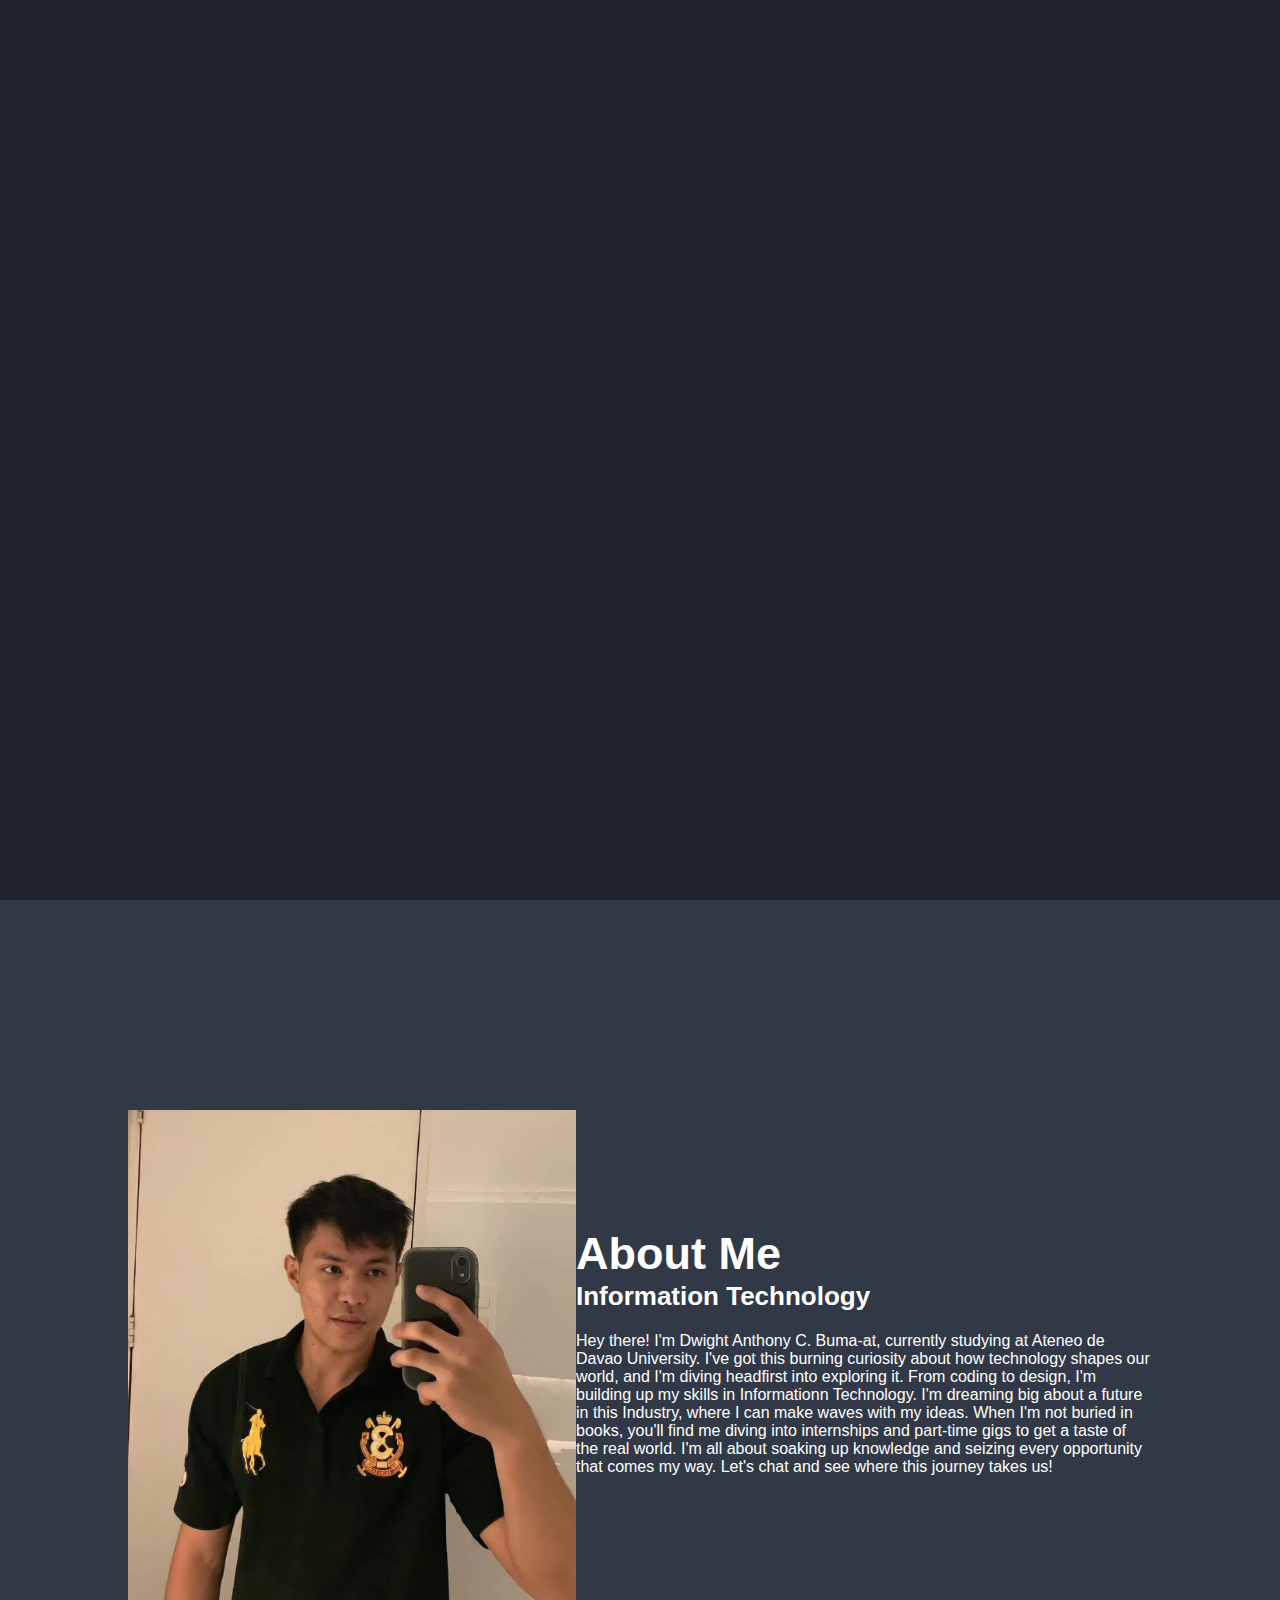
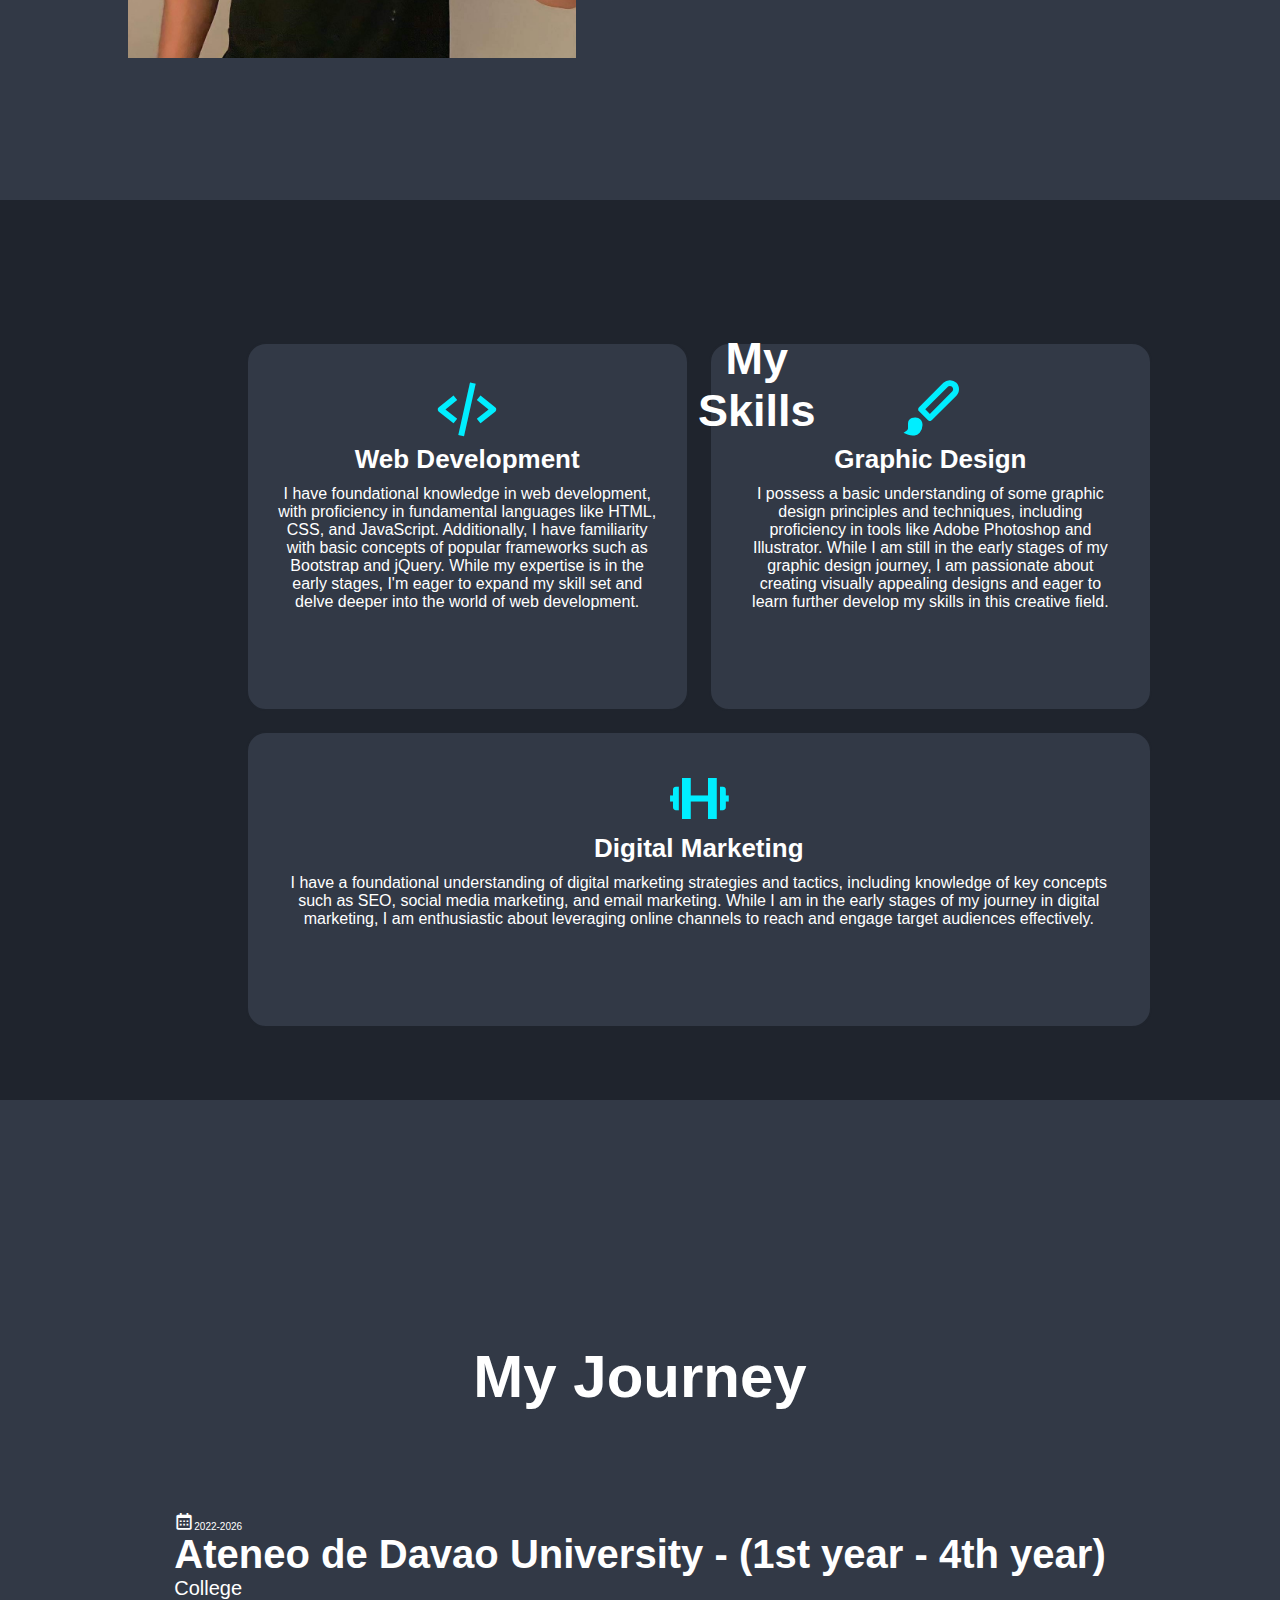
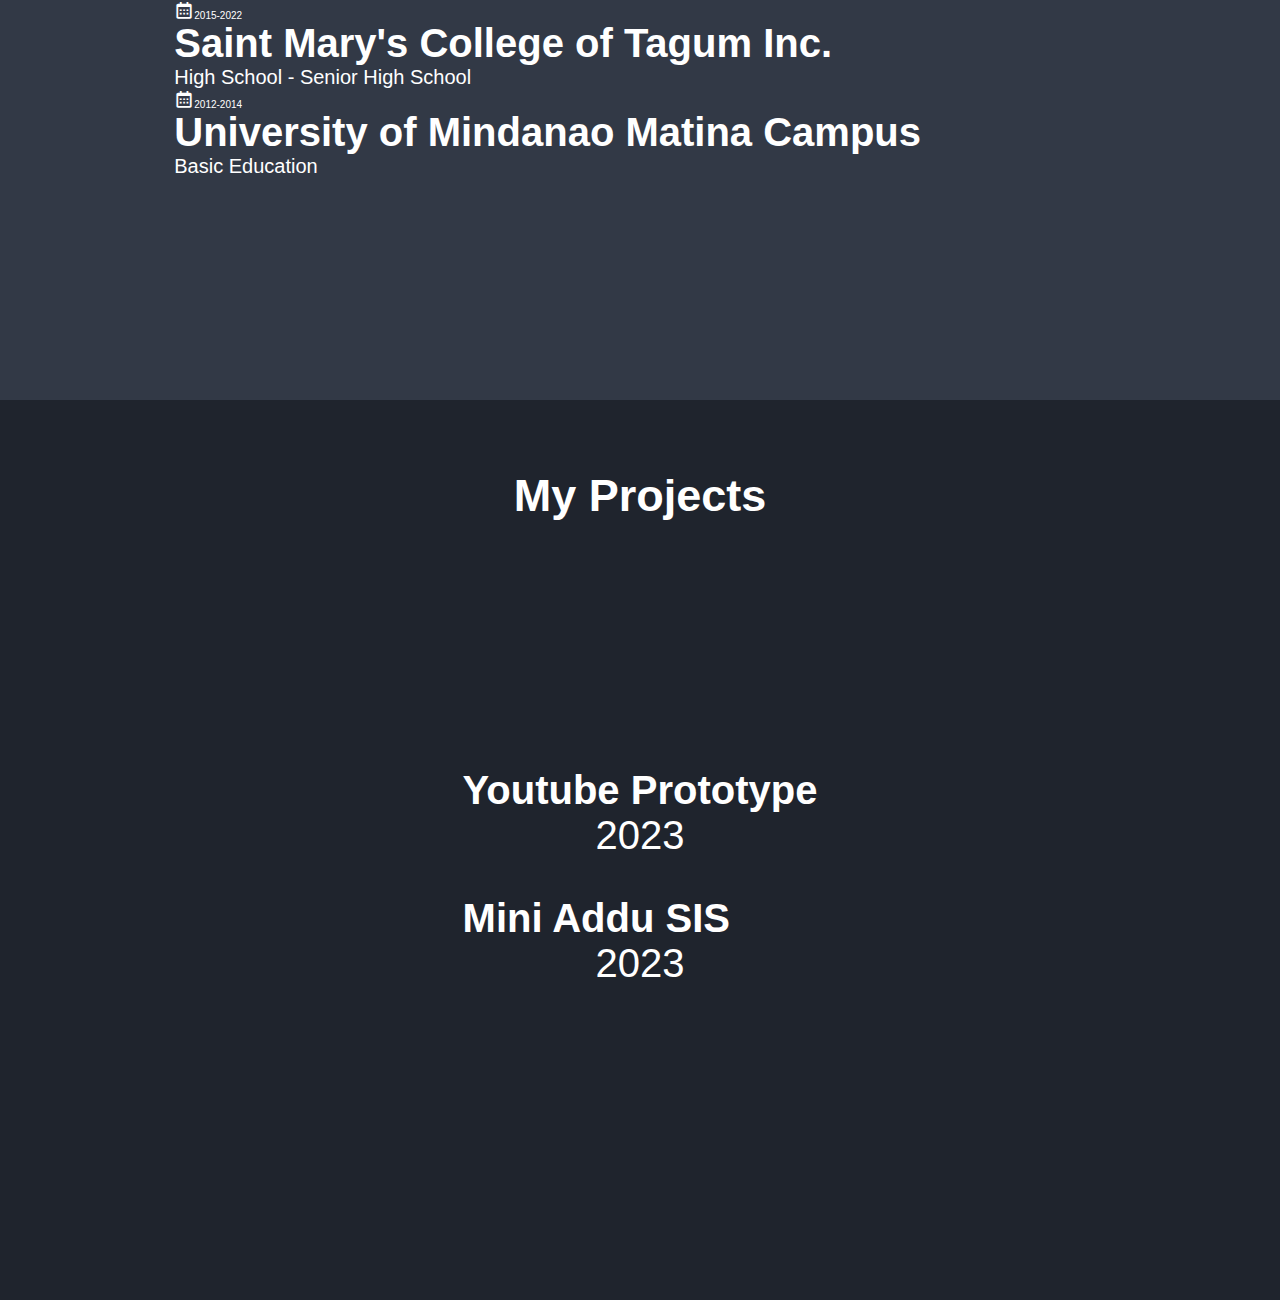
==== index.html @ be648e1a "portfolio.html change to index.html" ====
<!DOCTYPE html>
<html lang="en">
<head>
  <meta charset="UTF-8">
  <meta name="viewport" content="width=device-width, initial-scale=1.0">
  <title>Document</title>
  <link href='https://unpkg.com/boxicons@2.1.4/css/boxicons.min.css' rel='stylesheet'>
  <link rel="stylesheet" href="portfolio.css">
</head>
<body>
  
  <header class="header">
    <a href="#" class="logo">Portfolio</a>

    <nav class="navbar">
      <a href="#home" class="active">Home</a>
      <a href="#about">About</a>
      <a href="#skill">Skills</a>
      <a href="#education">Education</a>
      <a href="#project">Projects</a>
    </nav>
  </header>

  <section class="home" id="home">
    <div class="home-content">
      <h3>Hello, I am</h3>
      <h1>Dwight Anthony C. Buma-at</h1>
      <h3><span>Information Technology Student</span></h3>
      <p>"The Only Way is UP"</p>

      <div class="social-media">
        <a href="https://web.facebook.com/dwightanthony.bumaat/"><i class='bx bxl-facebook'></i></a>
        <a href="https://www.instagram.com/_dwightanthonyyy/" style="--i:8;"><i class='bx bxl-instagram-alt' ></i></a>
        <a href="https://github.com/DwightBuma-at" style="--i:9;"><i class='bx bxl-github' ></i></i></a>
        <a href="https://www.linkedin.com/in/dwight-anthony-buma-at-2694242b3/" style="--i:10;"><i class='bx bxl-linkedin' ></i></a>
      </div>
      
      <a href="https://docs.google.com/document/d/19R9bUVtr6txNIw3uF8SUI-ZhRzVNdM4XflnxzMtPC0A/edit?usp=sharing" class="btn" target="_blank">Download CV</a>
    </div>

    <div class="home-img">
      <img src="dwight.jpg" alt="">
    </div>
  </section>


  <!--ABOUT SECTION design-->

  <section class="about" id="about">
    <div class="about-img">
      <img src="anthony.jpg" alt="">
    </div>

      <div class="about-content">
        <h2 class="heading">About 
          <span>Me </span></h2>
        <h3> Information Technology</h3>
        <p>Hey there! I'm Dwight Anthony C. Buma-at, currently studying at Ateneo de Davao University. I've got this burning curiosity about how technology shapes our world, and I'm diving headfirst into exploring it. From coding to design, I'm building up my skills in Informationn Technology. I'm dreaming big about a future in this Industry, where I can make waves with my ideas. When I'm not buried in books, you'll find me diving into internships and part-time gigs to get a taste of the real world. I'm all about soaking up knowledge and seizing every opportunity that comes my way. Let's chat and see where this journey takes us!</p>
      <a href="https://docs.google.com/document/d/1NF-yzbj3EUjHgJC_3DXEIgI4WKwt8TDmZcS9DFmgSV8/edit?usp=sharing" class="btn" target="_blank">Read More</a>
    </div>
  </section>

  <!--SKILLS SECTION design-->

  <section class="skill" id="skill">
    <h2 class="heading">My Skills</h2>

    <div class="skill-container">
      <div class="skill-box">
        <i class='bx bx-code-alt' ></i>
          <h3> Web Development</h3>
          <p> I have foundational knowledge in web development, with proficiency in fundamental languages like HTML, CSS, and JavaScript. Additionally, I have familiarity with basic concepts of popular frameworks such as Bootstrap and jQuery. While my expertise is in the early stages, I'm eager to expand my skill set and delve deeper into the world of web development.</p>
          <a href="https://en.wikipedia.org/wiki/Web_development" class="btn"> Read More</a>
      </div>

      <div class="skill-box">
        <i class='bx bxs-paint'></i>
        <h3> Graphic Design</h3>
        <p> I possess a basic understanding of some graphic design principles and techniques, including proficiency in tools like Adobe Photoshop and Illustrator. While I am still in the early stages of my graphic design journey, I am passionate about creating visually appealing designs and eager to learn further develop my skills in this creative field.</p>
        <a href="https://en.wikipedia.org/wiki/Graphic_design" class="btn"> Read More</a>
    </div>

    <div class="skill-box">
      <i class='bx bx-dumbbell' ></i>
      <h3> Digital Marketing</h3>
      <p> I have a foundational understanding of digital marketing strategies and tactics, including knowledge of key concepts such as SEO, social media marketing, and email marketing. While I am in the early stages of my journey in digital marketing, I am enthusiastic about leveraging online channels to reach and engage target audiences effectively.</p>
      <a href="https://en.wikipedia.org/wiki/Digital_marketing" class="btn"> Read More</a>
  </div>
    </div>
  </section>


  <!-- EDUCATION-->
  
  <section class="education" id="education">
    <h2 class="heading">My <span> Journey</span></h2>

    <div class="education-row">
      <div class="education-column">


        <div class="education-box">
          <div class="education-content">
            <div class="content">
              <div class="year"><i class='bx bx-calendar'></i>2022-2026</div>
              <h3> Ateneo de Davao University - (1st year - 4th year)</h3>
              <p> College</p>
            </div>
          </div>

          <div class="education-content">
            <div class="content">
              <div class="year"><i class='bx bx-calendar'></i>2015-2022</div>
              <h3> Saint Mary's College of Tagum Inc.</h3>
              <p> High School - Senior High School</p>
            </div>
          </div>

          <div class="education-content">
            <div class="content">
              <div class="year"><i class='bx bx-calendar'></i>2012-2014</div>
              <h3> University of Mindanao Matina Campus</h3>
              <p> Basic Education</p>
            </div>
          </div>
        </div>
      </div>
    </div>
  </section>

    <!-- PROJECT-->
  
    <section class="project" id="project">
      <h2 class="heading">My <span> Projects</span></h2>

      <div class="project">
        <div class="project-content">
          <div class="content">
 
            <h1> Youtube Prototype </h1>
            <center><p> 2023 </p>
            <a href="https://github.com/DwightBuma-at/DBPROJECT.git" class="btn" target="_blank">Click Here</a></center>


            <h1> Mini Addu SIS </h1>
            <center><p> 2023 </p>
            <a href="https://github.com/drainjesus/mini-addu-sis.git" class="btn" target="_blank">Click Here</a></center>
            
          </div>
        </div>
      
<script src="script.js"></script>
    
  </section>
</body>
</html>
---- portfolio.css ----
* {
  margin: 0;
  padding: 0;
  box-sizing: border-box;
  text-decoration: none;
  border: none;
  outline: none;
  scroll-behavior: smooth;
  font-family: 'Poppins', sans-serif;
}

:root {
  --bg-color: #1f242d;
  --second-bg-color: #323946;
  --text-color: #fff;
  --main-color: #0ef;
}

html {
  font-size: 62.5%;
  overflow-x: hidden;
}

body {
  background: var(--bg-color);
  color: var(--text-color);
}

.header {
  position: fixed;
  top: 0;
  left: 0;
  width: 100%;
  padding: 2rem 9%;
  background: var(--bg-color);
  display: flex;
  justify-content: space-between;
  align-items: center;
  z-index: 100;
}

.logo {
  font-size: 2.5rem;
  color: var(--text-color);
  font-weight: 600;
  cursor: default;
  opacity: 0;
  animation: slideRight 1s ease forwards;
  
}

.navbar a {
  display: inline-block ;
  font-size: 18px;
  color: #fff;
  text-decoration: none;
  font-weight: 500;
  margin-left: 35px;
  transition: .3s;
  opacity: 0;
  animation: slideTop .5s ease forwards;
  animation-delay: calc(.2s * var(--i));
}


.navbar a:hover,
.navbar a.active { 
  color: var(--main-color)
}

.home {
  position: relative;
  width: 100%;
  height: 100vh;
  display: flex;
  justify-content: space-between;
  align-items: center;
  padding: 70px 10% 0;
}

.home-content {
  max-width: 600px;
}

.home-content h3 {
  font-size: 32px;
  font-weight: 700;
  opacity: 0;
  animation: slideBottom 1s ease forwards;
  animation-delay: .7s;
}


.home-content h3:nth-of-type(2) {
  margin-bottom: 30px;
  animation: slideTop 1s ease forwards;
  animation-delay: .7s;
}

.home-content h3 span {
  color: #0ef;
}

.home-content h1 {
  font-size: 56px;
  font-weight: 700;
  margin: -3px 0;
  opacity: 0;
  animation: slideRight 1s ease forwards;
  animation-delay: 1s;
}

.home-content p {
  font-size: 1.6rem;
  opacity: 0;
  animation: slideLeft 1s ease forwards;
  animation-delay: 1s;
}

.home-img img {
  max-width: 450px;
  margin-right: -20px;
  opacity: 0;
  animation: zoomIn 1s ease forwards;
  animation-delay: 2s
}

.social-media a {
  display: inline-flex;
  justify-content: center;
  align-items: center;
  width: 40px;
  height: 40px;
  background: transparent;
  border: 2px solid #0ef;
  border-radius: 50%;
  font-size: 20px;
  color:  #0ef;
  text-decoration: none;
  margin: 30px 15px 30px 0;
  transition: .5s ease;
  opacity: 0;
  animation: slideLeft 1s ease forwards;
  animation-delay: calc(.2s * var(--i));
}

.social-media a:hover {
  background: #0ef;
  color: #1f242d;
  box-shadow: 0 0 20px #0ef;
}

.btn {
  display: inline-block;
  padding: 1rem 2.8rem;
  background: #0ef;
  border-radius: 4rem;
  box-shadow: 0 0 1rem var(--main-color);
  font-size: 1.6rem;
  color: var(--second-bg-color);
  letter-spacing: .1rem;
  font-weight: 600;
  transition: .5s ease;
  opacity: 0;
  animation: slideTop 1s ease forwards;
  animation-delay: 2s
}

.btn:hover {
  box-shadow: none;
}


.about {
  position: relative;
  width: 100%;
  height: 100vh;
  display: flex;
  justify-content: space-between;
  align-items: center;
  padding: 70px 10% 0;
  background: var(--second-bg-color);
}

.about-content {
  max-width: 600px;
}

.about-img img{
  width: 35vw;
}

.heading {
  text-align: center;
  font-size: 4.5rem;
}

.about-content h2 {
  text-align: left;
  line-height: 1.2
  
}

.about-content h3 {
  font-size: 2.6rem;
}

.about-content p {
  font-size: 1.6rem;
  margin: 2rem 0 3rem;
}

.skill {
  position: relative;
  width: 100%;
  height: 100vh;
  display: flex;
  justify-content: space-between;
  align-items: center;
  padding: 70px 10% 0;
  background: var(--bg-color);
}


.skill h2 {
  margin-bottom: 60rem;
  position: relative;
  left: 570px;
  

}

.skill-container {
  display: flex;
  justify-content: center;
  align-items: center;
  flex-wrap: wrap;
  gap:  2rem;
}

.skill-container .skill-box {
  flex: 1 1 30rem;
  background: var(--second-bg-color);
  padding: 3rem;
  border-radius: 2rem;
  text-align: center;
  border: .2rem solid var(--bg-color);
  transition: .5s ease;

}

.skill-container .skill-box:hover {
  border-color: var(--main-color);
  transform: scale(1.02);
}

.skill-box i {
  font-size: 7rem;
  color: var(--main-color);
}

.skill-box h3 {
  font-size: 2.6rem;

}

.skill-box p {
  font-size: 1.6rem;
  margin: 1rem 0 3rem;
}

.education {
  position: relative;
  width: 100%;
  height: 100vh;
  display: flex;
  justify-content: space-between;
  align-items: center;
  padding: 70px 10% 0;
  background: var(--second-bg-color);
  display: flex;
  justify-content: center;
  align-items: center;
  flex-direction: column;
  min-height: auto;
  padding-bottom: 5rem;
}

.education h2 {
  font-size: 60px;
  margin-bottom: 100px;
}

.education h3 {
  font-size: 40px;
}
.education p, i {
  
  font-size: 20px;
}

.project {
  position: relative;
  width: 100%;
  height: 100vh;
  display: flex;
  justify-content: space-between;
  align-items: center;
  padding: 70px 10% 0;
  background: var(--bg-color);
  display: flex;
  justify-content: center;
  align-items: center;
  flex-direction: column;
  min-height: auto;
  padding-bottom: 5rem;
}

.project h1, p {
  font-size: 40px;
}





















/* KEYFRAMES ANIMATION */
@keyframes slideRight {
  0% {
    transform: translateX(-100px);
    opacity: 0;
  }

  100% {
    transform: translateX(-100x);
    opacity: 1;
  }
}

@keyframes slideLeft{
  0% {
    transform: translateX(100px);
    opacity: 0;
  }

  100% {
    transform: translateX(-100x);
    opacity: 1;
  }
}

@keyframes slideTop {
  0% {
    transform: translateY(100px);
    opacity: 0;
  }

  100% {
    transform: translateY(-100x);
    opacity: 1;
  }
}

@keyframes slideBottom {
  0% {
    transform: translateY(-100px);
    opacity: 0;
  }

  100% {
    transform: translateY(-100x);
    opacity: 1;
  }
}

@keyframes zoomIn {
  0% {
    transform: scale(0);
    opacity: 0;
  }

  100% {
    transform: scale(1);
    opacity: 1;
  }
}
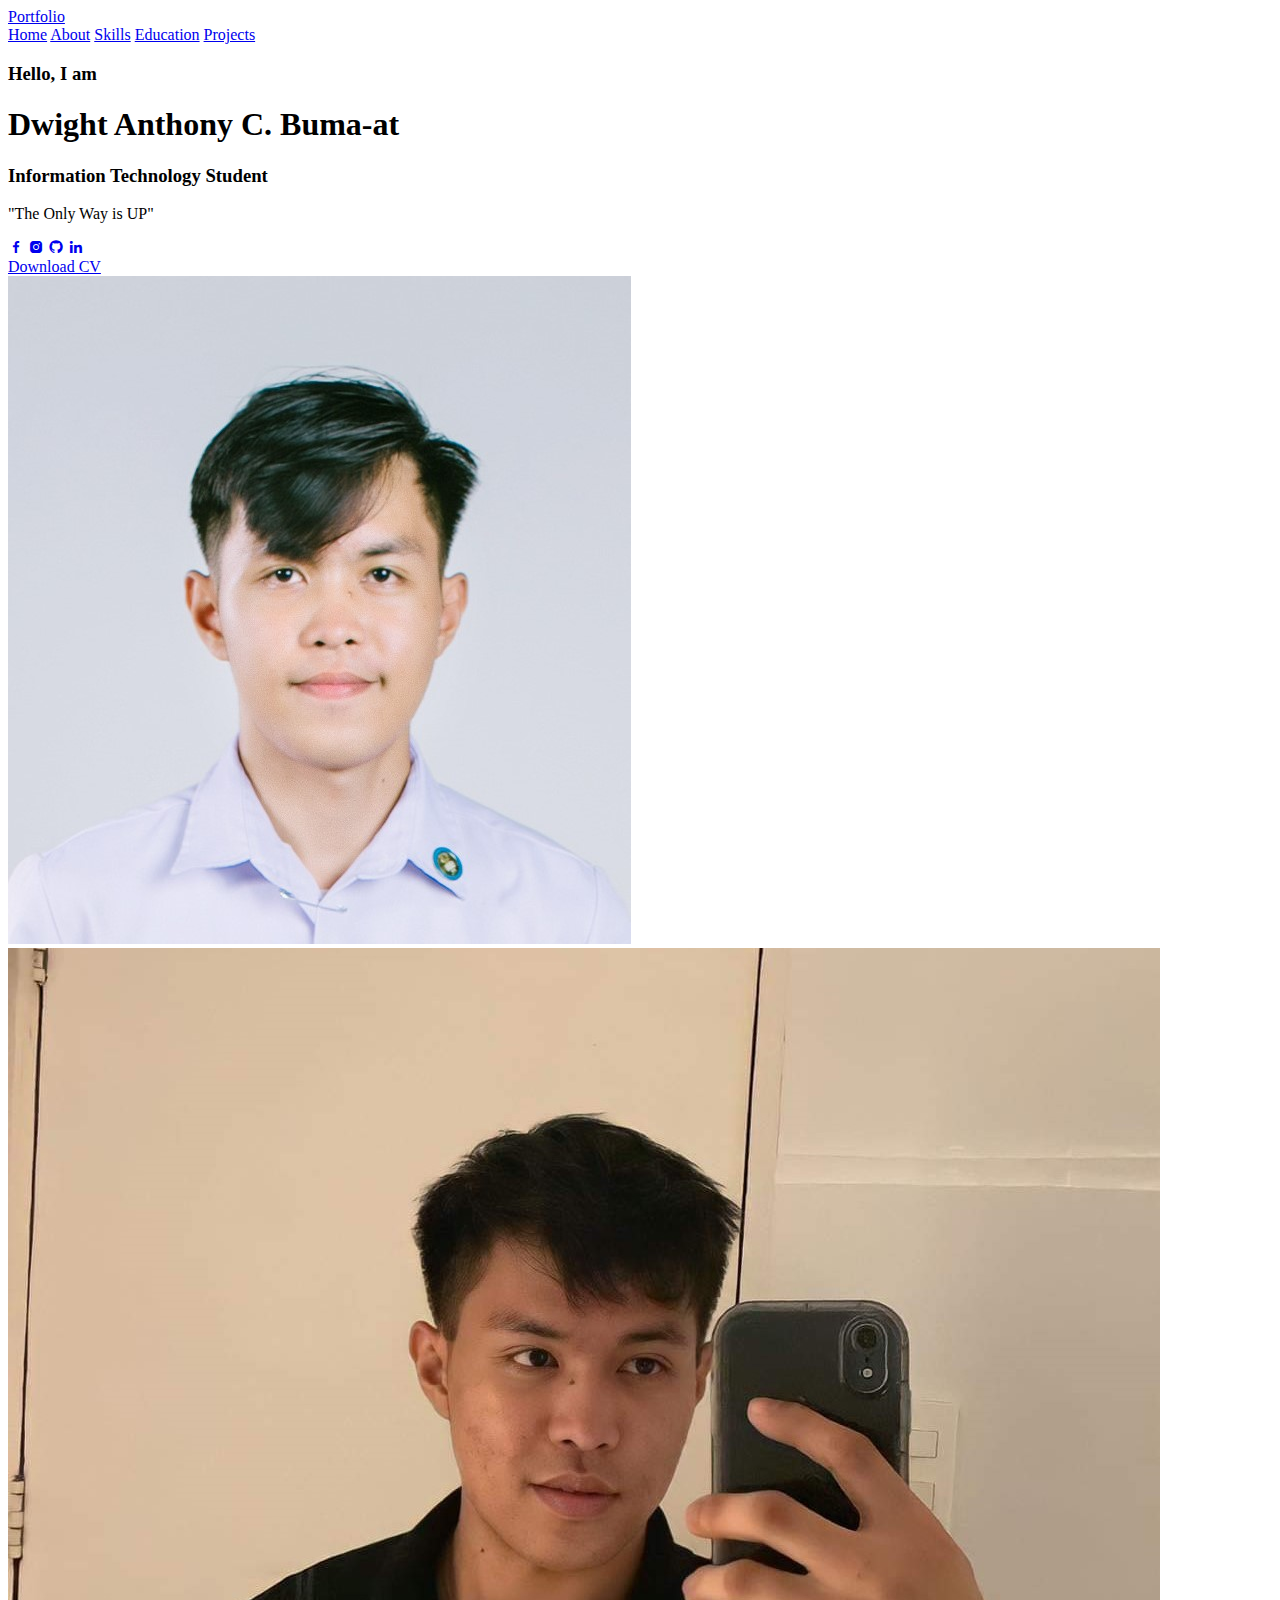
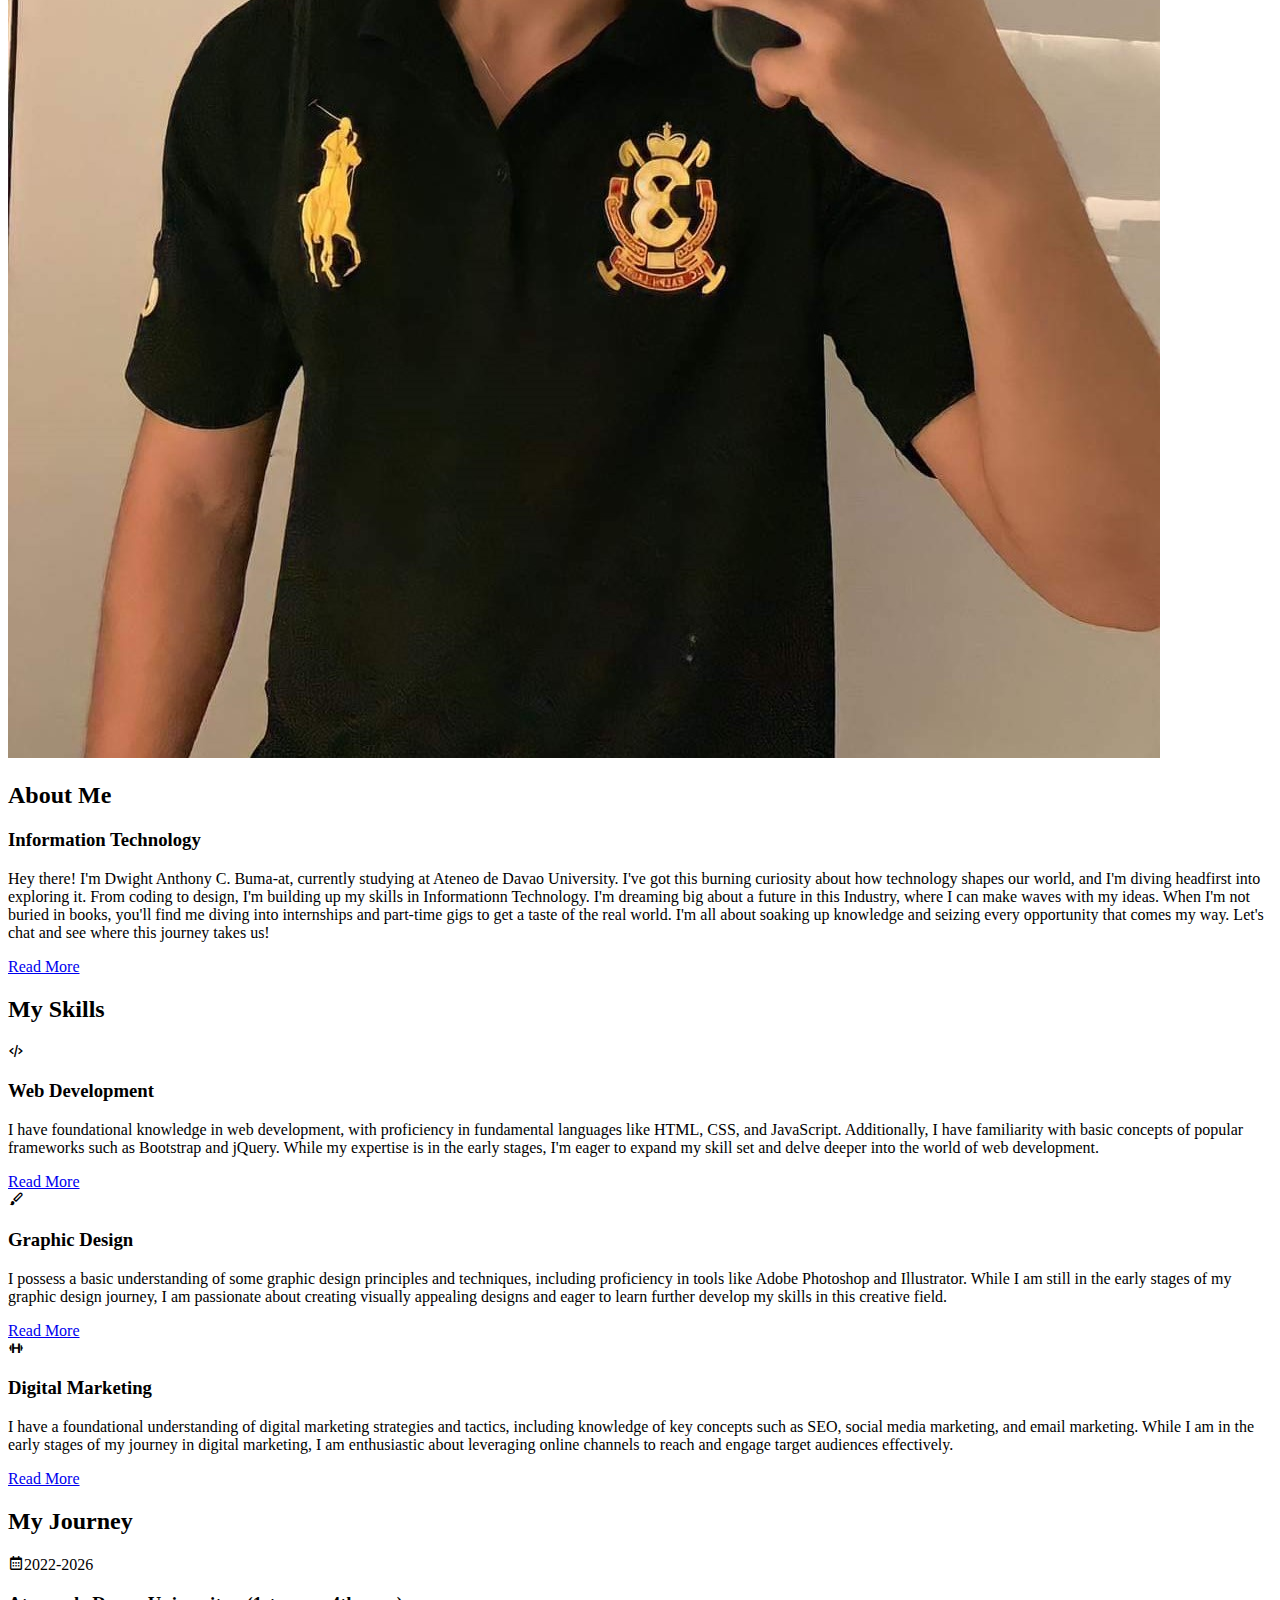
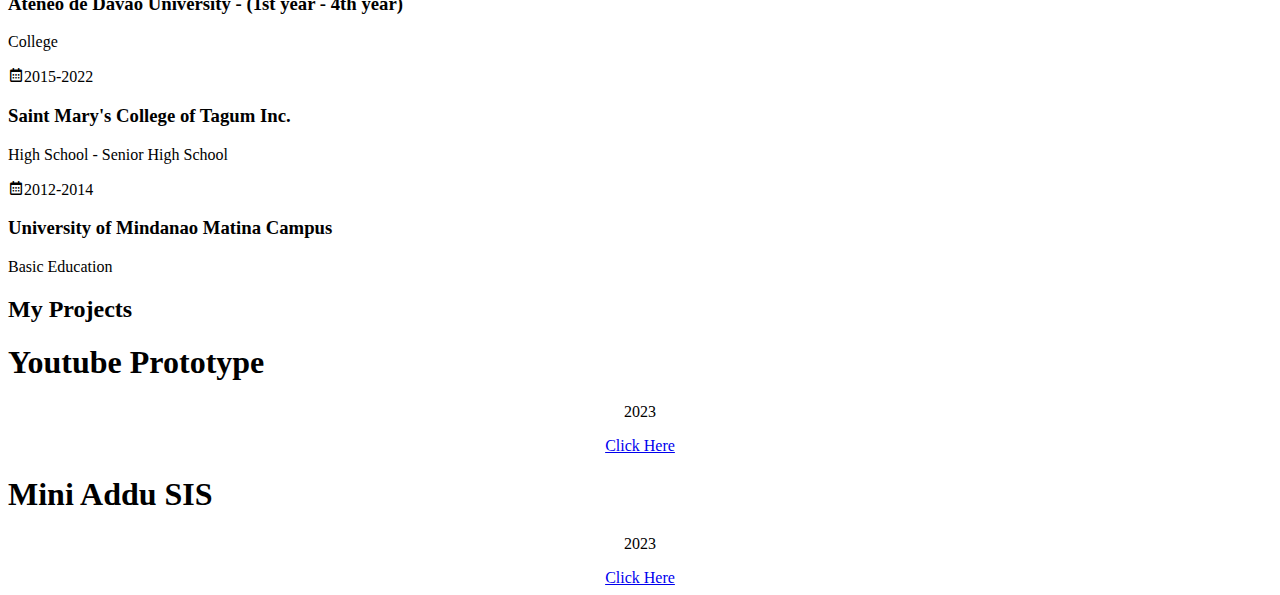
==== commit 272ac508: "Merge branch 'main' of https://github.com/DwightBuma-at/DwightBuma-at.github.io" ====
--- a/index.html
+++ b/index.html
@@ -5,7 +5,7 @@
   <meta name="viewport" content="width=device-width, initial-scale=1.0">
   <title>Document</title>
   <link href='https://unpkg.com/boxicons@2.1.4/css/boxicons.min.css' rel='stylesheet'>
-  <link rel="stylesheet" href="portfolio.css">
+  <link rel="stylesheet" type=“text/css” href="/DwightBuma-at.github.io/portfolio.css">
 </head>
 <body>
   
@@ -153,4 +153,4 @@
     
   </section>
 </body>
-</html> +</html> 
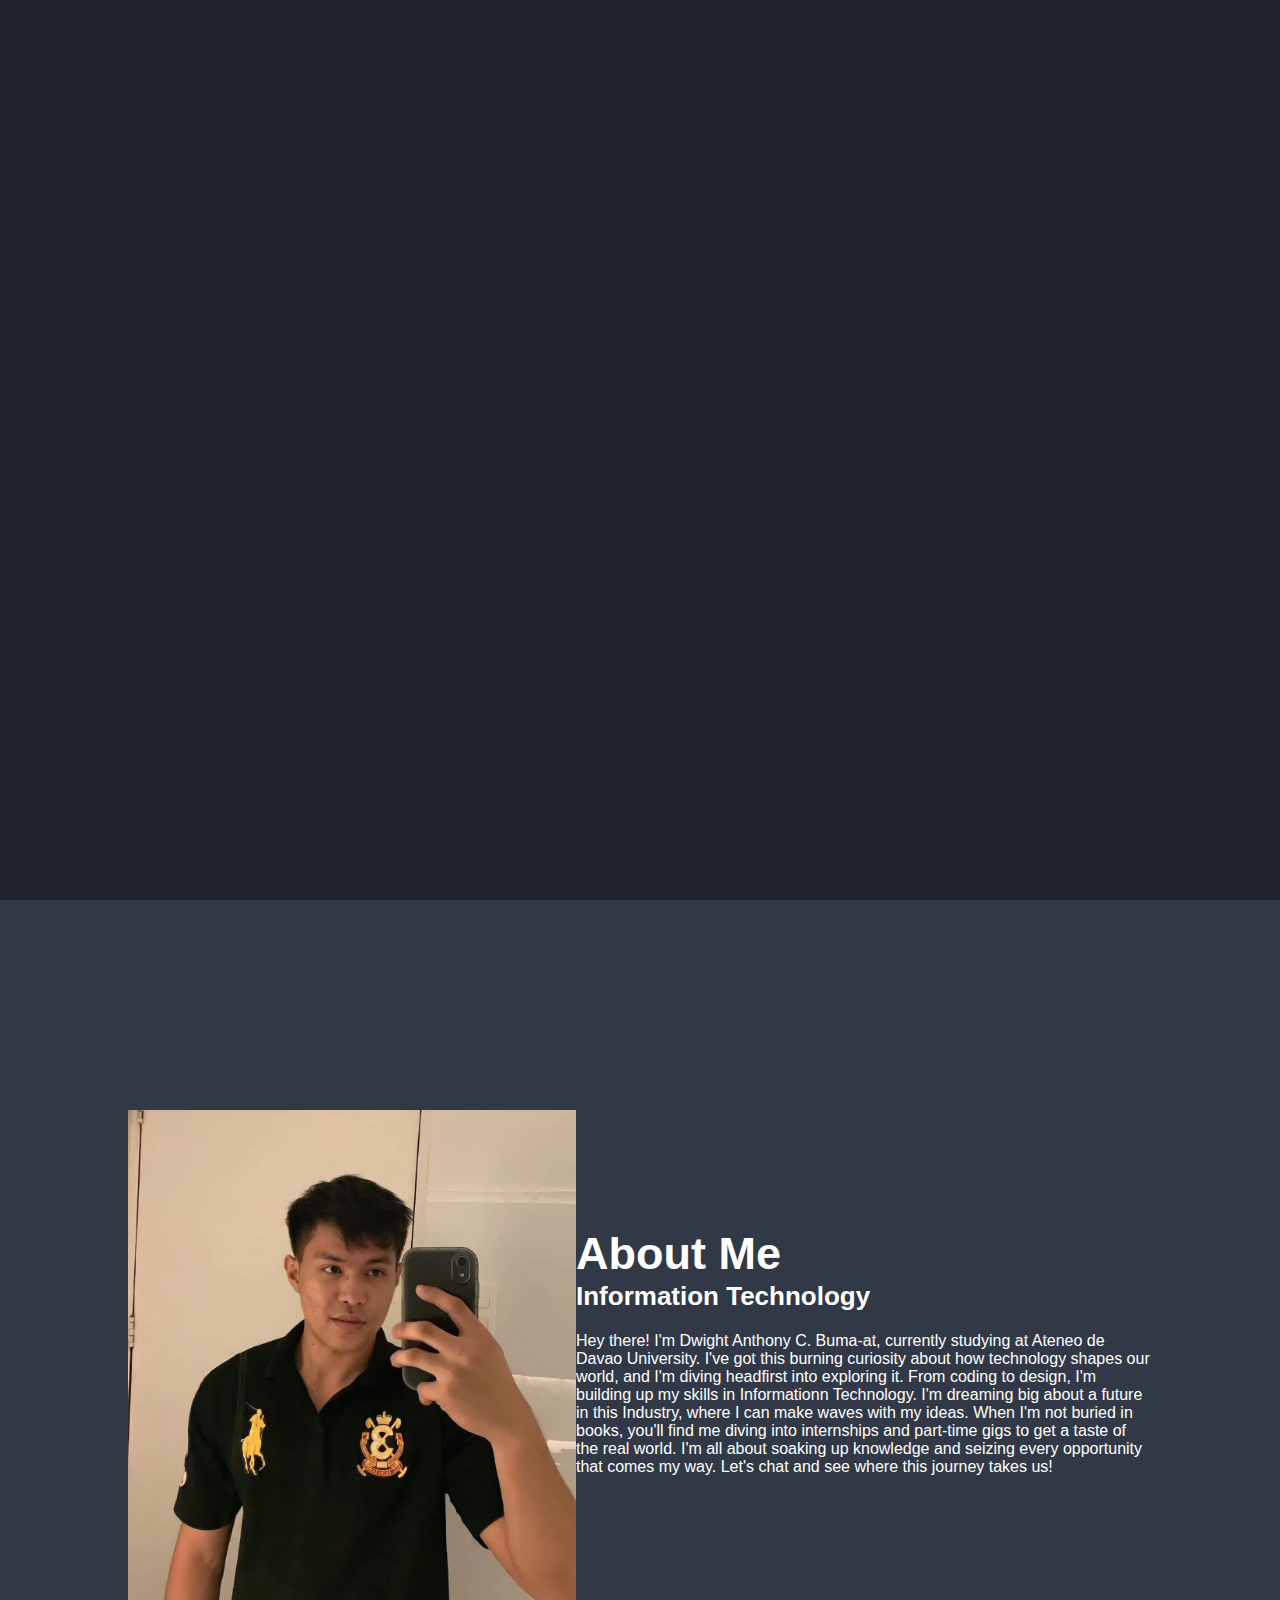
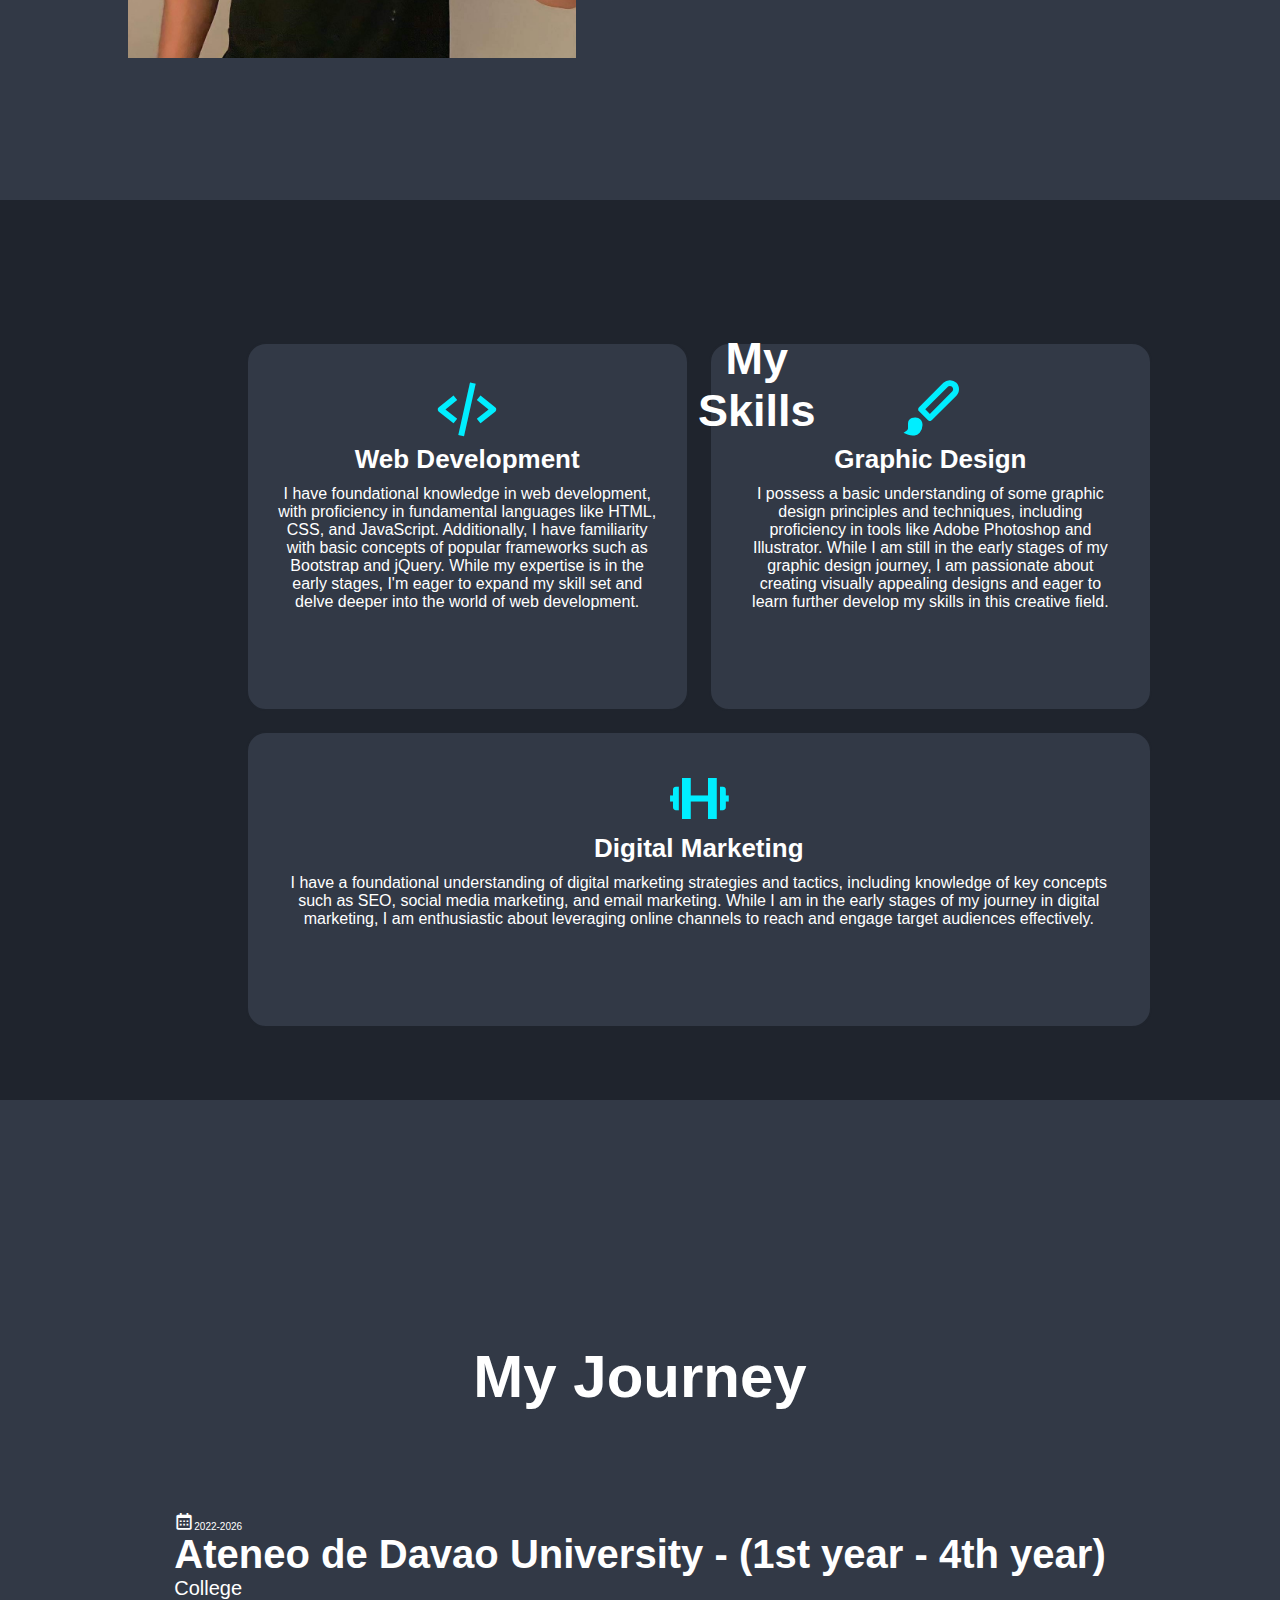
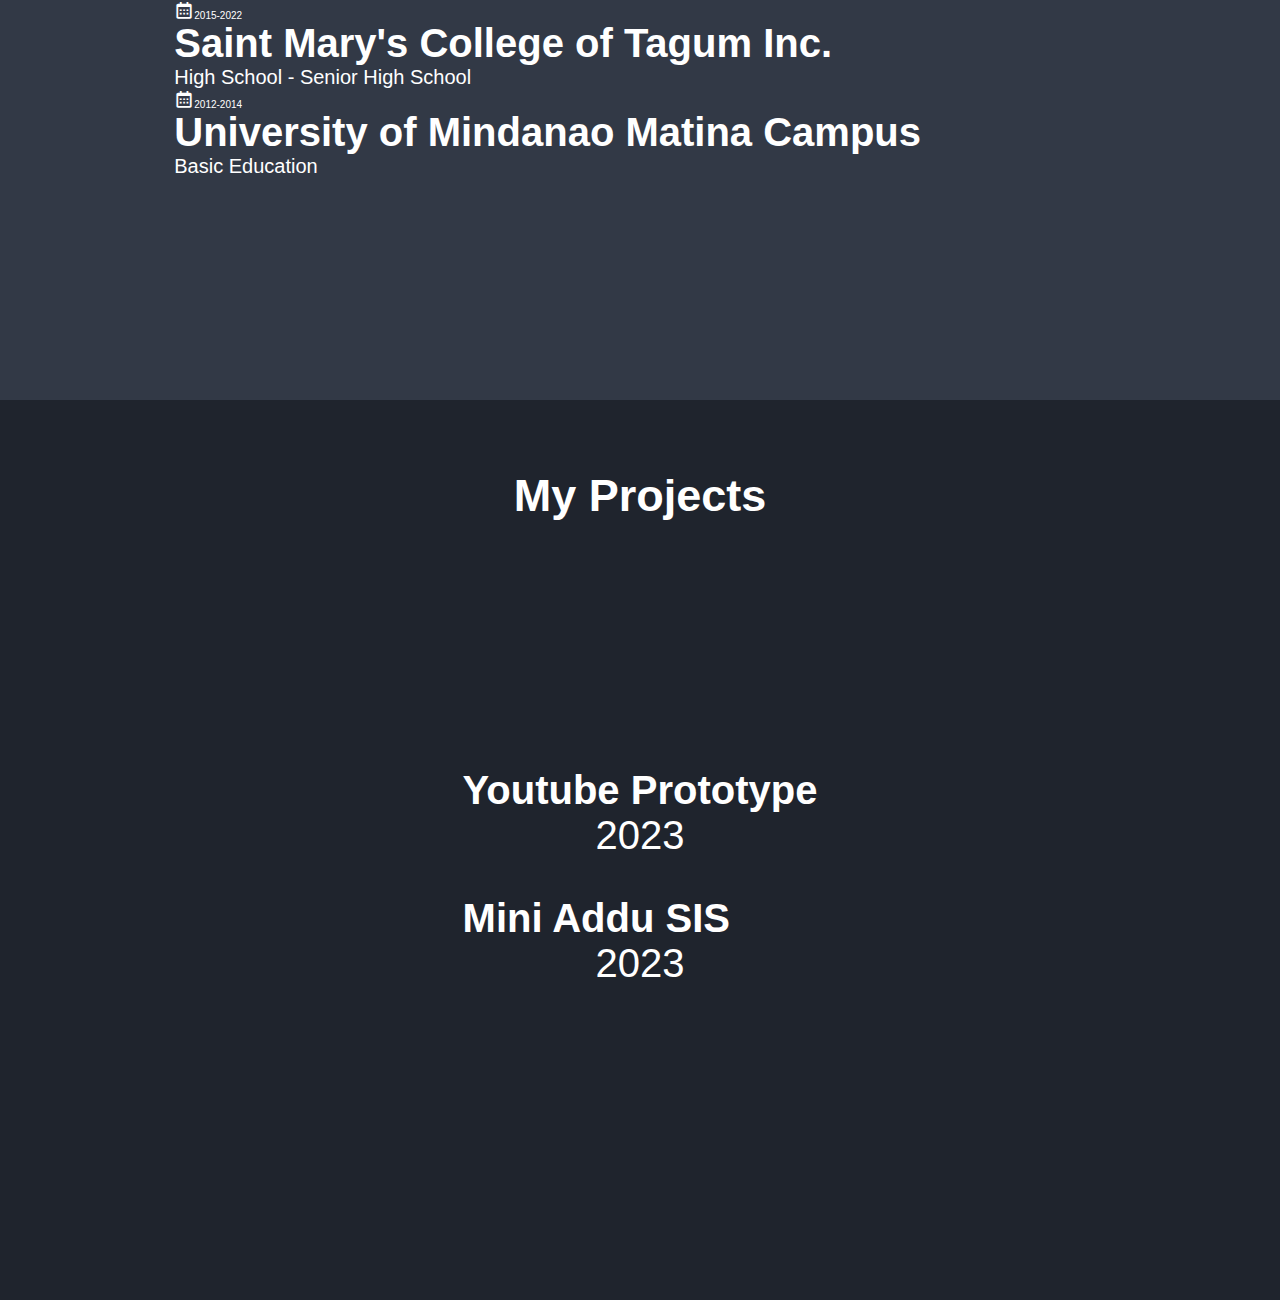
==== commit edfe2f69: "deleted uneccessary text" ====
--- a/index.html
+++ b/index.html
@@ -5,7 +5,7 @@
   <meta name="viewport" content="width=device-width, initial-scale=1.0">
   <title>Document</title>
   <link href='https://unpkg.com/boxicons@2.1.4/css/boxicons.min.css' rel='stylesheet'>
-  <link rel="stylesheet" type=“text/css” href="/DwightBuma-at.github.io/portfolio.css">
+  <link rel="stylesheet" href="styles.css">
 </head>
 <body>
   
--- a/styles.css
+++ b/styles.css
@@ -0,0 +1,409 @@
+* {
+  margin: 0;
+  padding: 0;
+  box-sizing: border-box;
+  text-decoration: none;
+  border: none;
+  outline: none;
+  scroll-behavior: smooth;
+  font-family: 'Poppins', sans-serif;
+}
+
+:root {
+  --bg-color: #1f242d;
+  --second-bg-color: #323946;
+  --text-color: #fff;
+  --main-color: #0ef;
+}
+
+html {
+  font-size: 62.5%;
+  overflow-x: hidden;
+}
+
+body {
+  background: var(--bg-color);
+  color: var(--text-color);
+}
+
+.header {
+  position: fixed;
+  top: 0;
+  left: 0;
+  width: 100%;
+  padding: 2rem 9%;
+  background: var(--bg-color);
+  display: flex;
+  justify-content: space-between;
+  align-items: center;
+  z-index: 100;
+}
+
+.logo {
+  font-size: 2.5rem;
+  color: var(--text-color);
+  font-weight: 600;
+  cursor: default;
+  opacity: 0;
+  animation: slideRight 1s ease forwards;
+  
+}
+
+.navbar a {
+  display: inline-block ;
+  font-size: 18px;
+  color: #fff;
+  text-decoration: none;
+  font-weight: 500;
+  margin-left: 35px;
+  transition: .3s;
+  opacity: 0;
+  animation: slideTop .5s ease forwards;
+  animation-delay: calc(.2s * var(--i));
+}
+
+
+.navbar a:hover,
+.navbar a.active { 
+  color: var(--main-color)
+}
+
+.home {
+  position: relative;
+  width: 100%;
+  height: 100vh;
+  display: flex;
+  justify-content: space-between;
+  align-items: center;
+  padding: 70px 10% 0;
+}
+
+.home-content {
+  max-width: 600px;
+}
+
+.home-content h3 {
+  font-size: 32px;
+  font-weight: 700;
+  opacity: 0;
+  animation: slideBottom 1s ease forwards;
+  animation-delay: .7s;
+}
+
+
+.home-content h3:nth-of-type(2) {
+  margin-bottom: 30px;
+  animation: slideTop 1s ease forwards;
+  animation-delay: .7s;
+}
+
+.home-content h3 span {
+  color: #0ef;
+}
+
+.home-content h1 {
+  font-size: 56px;
+  font-weight: 700;
+  margin: -3px 0;
+  opacity: 0;
+  animation: slideRight 1s ease forwards;
+  animation-delay: 1s;
+}
+
+.home-content p {
+  font-size: 1.6rem;
+  opacity: 0;
+  animation: slideLeft 1s ease forwards;
+  animation-delay: 1s;
+}
+
+.home-img img {
+  max-width: 450px;
+  margin-right: -20px;
+  opacity: 0;
+  animation: zoomIn 1s ease forwards;
+  animation-delay: 2s
+}
+
+.social-media a {
+  display: inline-flex;
+  justify-content: center;
+  align-items: center;
+  width: 40px;
+  height: 40px;
+  background: transparent;
+  border: 2px solid #0ef;
+  border-radius: 50%;
+  font-size: 20px;
+  color:  #0ef;
+  text-decoration: none;
+  margin: 30px 15px 30px 0;
+  transition: .5s ease;
+  opacity: 0;
+  animation: slideLeft 1s ease forwards;
+  animation-delay: calc(.2s * var(--i));
+}
+
+.social-media a:hover {
+  background: #0ef;
+  color: #1f242d;
+  box-shadow: 0 0 20px #0ef;
+}
+
+.btn {
+  display: inline-block;
+  padding: 1rem 2.8rem;
+  background: #0ef;
+  border-radius: 4rem;
+  box-shadow: 0 0 1rem var(--main-color);
+  font-size: 1.6rem;
+  color: var(--second-bg-color);
+  letter-spacing: .1rem;
+  font-weight: 600;
+  transition: .5s ease;
+  opacity: 0;
+  animation: slideTop 1s ease forwards;
+  animation-delay: 2s
+}
+
+.btn:hover {
+  box-shadow: none;
+}
+
+
+.about {
+  position: relative;
+  width: 100%;
+  height: 100vh;
+  display: flex;
+  justify-content: space-between;
+  align-items: center;
+  padding: 70px 10% 0;
+  background: var(--second-bg-color);
+}
+
+.about-content {
+  max-width: 600px;
+}
+
+.about-img img{
+  width: 35vw;
+}
+
+.heading {
+  text-align: center;
+  font-size: 4.5rem;
+}
+
+.about-content h2 {
+  text-align: left;
+  line-height: 1.2
+  
+}
+
+.about-content h3 {
+  font-size: 2.6rem;
+}
+
+.about-content p {
+  font-size: 1.6rem;
+  margin: 2rem 0 3rem;
+}
+
+.skill {
+  position: relative;
+  width: 100%;
+  height: 100vh;
+  display: flex;
+  justify-content: space-between;
+  align-items: center;
+  padding: 70px 10% 0;
+  background: var(--bg-color);
+}
+
+
+.skill h2 {
+  margin-bottom: 60rem;
+  position: relative;
+  left: 570px;
+  
+
+}
+
+.skill-container {
+  display: flex;
+  justify-content: center;
+  align-items: center;
+  flex-wrap: wrap;
+  gap:  2rem;
+}
+
+.skill-container .skill-box {
+  flex: 1 1 30rem;
+  background: var(--second-bg-color);
+  padding: 3rem;
+  border-radius: 2rem;
+  text-align: center;
+  border: .2rem solid var(--bg-color);
+  transition: .5s ease;
+
+}
+
+.skill-container .skill-box:hover {
+  border-color: var(--main-color);
+  transform: scale(1.02);
+}
+
+.skill-box i {
+  font-size: 7rem;
+  color: var(--main-color);
+}
+
+.skill-box h3 {
+  font-size: 2.6rem;
+
+}
+
+.skill-box p {
+  font-size: 1.6rem;
+  margin: 1rem 0 3rem;
+}
+
+.education {
+  position: relative;
+  width: 100%;
+  height: 100vh;
+  display: flex;
+  justify-content: space-between;
+  align-items: center;
+  padding: 70px 10% 0;
+  background: var(--second-bg-color);
+  display: flex;
+  justify-content: center;
+  align-items: center;
+  flex-direction: column;
+  min-height: auto;
+  padding-bottom: 5rem;
+}
+
+.education h2 {
+  font-size: 60px;
+  margin-bottom: 100px;
+}
+
+.education h3 {
+  font-size: 40px;
+}
+.education p, i {
+  
+  font-size: 20px;
+}
+
+.project {
+  position: relative;
+  width: 100%;
+  height: 100vh;
+  display: flex;
+  justify-content: space-between;
+  align-items: center;
+  padding: 70px 10% 0;
+  background: var(--bg-color);
+  display: flex;
+  justify-content: center;
+  align-items: center;
+  flex-direction: column;
+  min-height: auto;
+  padding-bottom: 5rem;
+}
+
+.project h1, p {
+  font-size: 40px;
+}
+
+
+
+
+
+
+
+
+
+
+
+
+
+
+
+
+
+
+
+
+
+/* KEYFRAMES ANIMATION */
+@keyframes slideRight {
+  0% {
+    transform: translateX(-100px);
+    opacity: 0;
+  }
+
+  100% {
+    transform: translateX(-100x);
+    opacity: 1;
+  }
+}
+
+@keyframes slideLeft{
+  0% {
+    transform: translateX(100px);
+    opacity: 0;
+  }
+
+  100% {
+    transform: translateX(-100x);
+    opacity: 1;
+  }
+}
+
+@keyframes slideTop {
+  0% {
+    transform: translateY(100px);
+    opacity: 0;
+  }
+
+  100% {
+    transform: translateY(-100x);
+    opacity: 1;
+  }
+}
+
+@keyframes slideBottom {
+  0% {
+    transform: translateY(-100px);
+    opacity: 0;
+  }
+
+  100% {
+    transform: translateY(-100x);
+    opacity: 1;
+  }
+}
+
+@keyframes zoomIn {
+  0% {
+    transform: scale(0);
+    opacity: 0;
+  }
+
+  100% {
+    transform: scale(1);
+    opacity: 1;
+  }
+}
+
+
+
+
+
+
+
